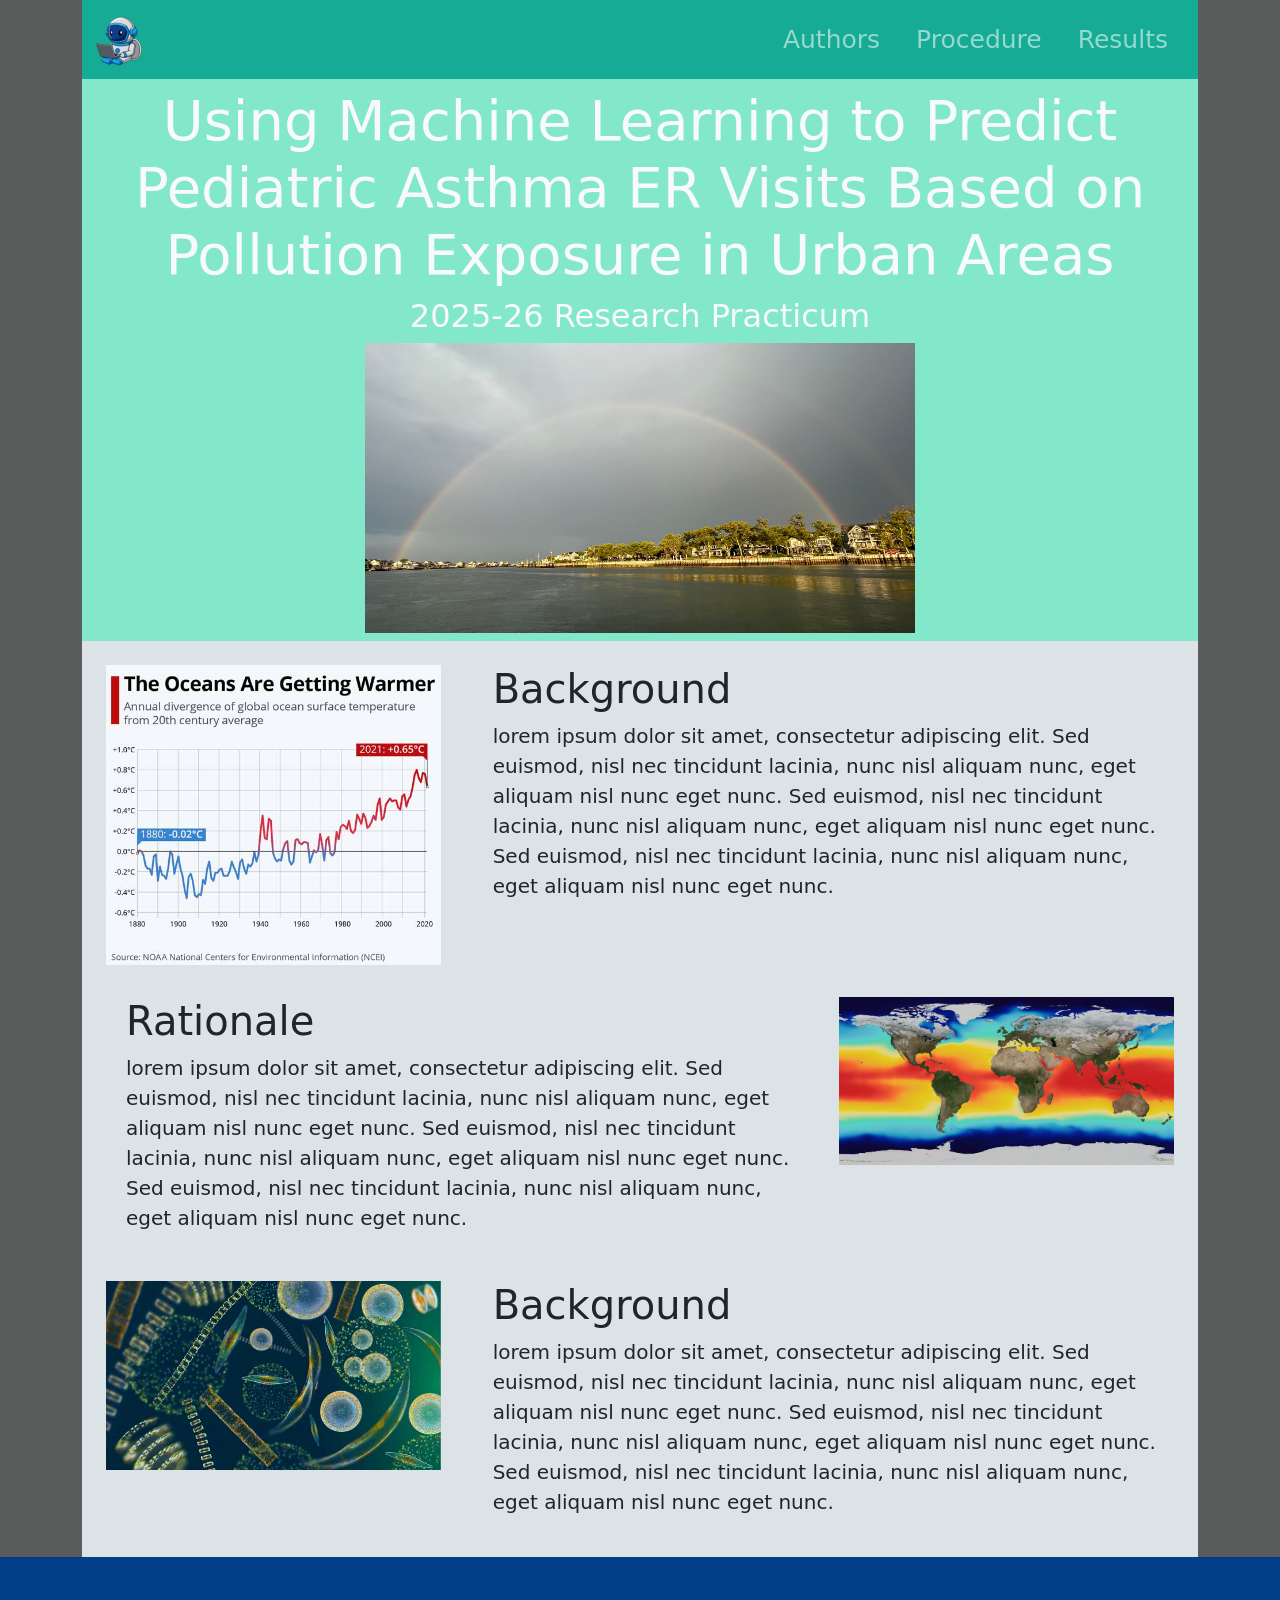
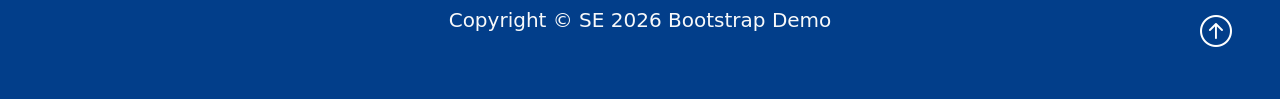
==== index.html @ dc65b010 "1st commit" ====
<!DOCTYPE html>
<html lang="en">

<head>
    <meta charset="UTF-8">
    <meta name="viewport" content="width=device-width, initial-scale=1.0">
    <title>Activity 2.1.5 Class Demo</title>

    <link href="https://cdn.jsdelivr.net/npm/bootstrap@5.3.8/dist/css/bootstrap.min.css" rel="stylesheet"
        integrity="sha384-sRIl4kxILFvY47J16cr9ZwB07vP4J8+LH7qKQnuqkuIAvNWLzeN8tE5YBujZqJLB" crossorigin="anonymous">


    <link rel="stylesheet" href="https://cdn.jsdelivr.net/npm/bootstrap-icons@1.13.1/font/bootstrap-icons.min.css">
    <link rel="stylesheet" href="styles.css">


    <script src="https://cdn.jsdelivr.net/npm/bootstrap@5.3.8/dist/js/bootstrap.bundle.min.js"
        integrity="sha384-FKyoEForCGlyvwx9Hj09JcYn3nv7wiPVlz7YYwJrWVcXK/BmnVDxM+D2scQbITxI"
        crossorigin="anonymous"></script>
</head>

<body class="body">
    <div class="container-lg min-vh-100">
        <header>
            <!-- Navbar -->
            <nav class="navbar navbar-expand-lg nav-background-color" data-bs-theme="dark">
                <div class="container"> <!-- Website brand -->
                    <a href="#" class="navbar-brand">
                        <img src="img/compsci.png" alt="Water Logo" class="d-inline-block align-text-top w-50">
                    </a>

                    
                    <!-- Hamburger Icon-->
                    <button class="navbar-toggler" type="button" data-bs-toggle="collapse" data-bs-target="#navmenu">
                        <span class="navbar-toggler-icon"></span>
                    </button>

                    <!-- Collapsible navbar menu with custom hover underline CSS animation -->
                    <div class="collapse navbar-collapse" id="navmenu"> <!-- Links to Hamburger -->
                        <ul class="navbar-nav ms-auto"> <!-- ms-auto provides auto margin spacing-->
                            <li class="nav-itm">
                                <a href="authors.html"
                                    class="nav-link hover-underline-animation nav-menu-item">Authors</a>
                            </li>
                            <li class="nav-itm">
                                <a href="procedure.html"
                                    class="nav-link hover-underline-animation nav-menu-item">Procedure</a>
                            </li>
                            <li class="nav-itm">
                                <a href="results.html"
                                    class="nav-link hover-underline-animation nav-menu-item">Results</a>
                            </li>
                        </ul>
                    </div>
                </div>

            </nav>
        </header>

        <section class="showcase text-light p-2 text-center">
            <div class="container">
                <div class="row">
                    
                    <div class="col-sm-12 p-0 d-flex align-items-center">
                        <div>
                            <div class="container">
                                <h1 class="display-4">Using Machine Learning to Predict Pediatric Asthma ER Visits Based on Pollution Exposure in Urban Areas</h1>
                                <!-- display-4 will make the <h1> stand out -->
                                <h2>2025-26 Research Practicum</h2>
                            </div>
                        </div>
                    </div>
                    <div class="col-sm-12 p-0 d-flex align-items-center">
                        <img src="img/img-5509.jpg" alt="Shark River" class="img-fluid center-image">
                        <!-- img-fluid won't expand image larger than the container  
                     and will scale appropriately if the browser gets narrower than the imag's set width -->
                    </div>
                </div>
            </div>
        </section>

        <section class="overview text-dark p-2 text-left"> <!-- Overview -->
            <div class="container">
                    <div class="row">
                        <div class="col-sm-4 p-3">
                            <img src="img/19418.jpeg" alt="Water Temperature Graph" class="img-fluid">
                        </div>
                        <div class="col-sm-8 p-3">
                            <h1 class="overview-left-padding">Background</h1>
                            <p class="lead overview-font overview-left-padding">
                                lorem ipsum dolor sit amet, consectetur adipiscing elit. Sed euismod, nisl nec tincidunt
                                lacinia, nunc nisl aliquam nunc, eget aliquam nisl nunc eget nunc.
                                Sed euismod, nisl nec tincidunt lacinia, nunc nisl aliquam nunc, eget aliquam nisl nunc
                                eget nunc.
                                Sed euismod, nisl nec tincidunt lacinia, nunc nisl aliquam nunc, eget aliquam nisl nunc
                                eget nunc.
                            </p>
                        </div>
                    </div>

                    <div class="row">
                            <div class="col-sm-8 p-3">
                                <h1 class="overview-left-padding">Rationale</h1>
                                <p class="lead overview-font overview-left-padding">
                                    lorem ipsum dolor sit amet, consectetur adipiscing elit. Sed euismod, nisl nec tincidunt
                                    lacinia, nunc nisl aliquam nunc, eget aliquam nisl nunc eget nunc.
                                    Sed euismod, nisl nec tincidunt lacinia, nunc nisl aliquam nunc, eget aliquam nisl nunc
                                    eget nunc.
                                    Sed euismod, nisl nec tincidunt lacinia, nunc nisl aliquam nunc, eget aliquam nisl nunc
                                    eget nunc.
                                </p>
                            </div>
                        <div class="col-sm-4 p-3">
                            <img src="img/watermap.jpg" alt="Water Map" class="img-fluid">
                        </div>
                    </div>

                    <div class="row">
                        <div class="col-sm-4 p-3">
                            <img src="img/phytoplankton-pnas.jpg" alt="Phytoplankton" class="img-fluid">
                        </div>
                        <div class="col-sm-8 p-3">
                            <h1 class="overview-left-padding">Background</h1>
                            <p class="lead overview-font overview-left-padding">
                                lorem ipsum dolor sit amet, consectetur adipiscing elit. Sed euismod, nisl nec tincidunt
                                lacinia, nunc nisl aliquam nunc, eget aliquam nisl nunc eget nunc.
                                Sed euismod, nisl nec tincidunt lacinia, nunc nisl aliquam nunc, eget aliquam nisl nunc
                                eget nunc.
                                Sed euismod, nisl nec tincidunt lacinia, nunc nisl aliquam nunc, eget aliquam nisl nunc
                                eget nunc.
                            </p>
                        </div>
                    </div>
            </div>
    </div>
    </section>

    <!-- Footer -->
    <footer class="p-5 footer text-light text-center position-relative">
        <div class="container">
            <p class="lead">Copyright &copy; SE 2026 Bootstrap Demo</p>
            <a href="#" class="position-absolute bottom-0 end-0 p-5">
                <i class="bi bi-arrow-up-circle h2 icon-white"></i>
            </a>
        </div>
    </footer>

    </div>

</body>

</html>
---- styles.css ----
/* ----------------- Class CSS ----------------- */

.about{
    width:400px;
    margin: auto;
}

.about-team{
    color:rgb(82, 81, 81)
}

.authors{
    background-color: #dbe3e7;
}

.body{
    background-color: rgb(90, 92, 92);
}

.chartjs-sample{
    background-color: #8fa3ab;
}

.footer{                
    background-color: #023E8A;
}

.icon-white{            /* Arrow icon at bottom of page */
    color: #FFFFFF;
}

.nav-background-color{   /* navbar background color */
    background-color: #15ab94;
}

.nav-menu-item{               /* navbar link text properties */
    font-size:25px;
    margin-left: 10px;
    margin-right: 10px;
}

.overview{
    background-color: #dbe3e7;
}

.overview-left-padding{
    padding-left: 20px;
}

.overview-right-padding{  
    padding-right: 20px;
}

.procedure{
    background-color: #dbe3e7;
    padding: 1px;
}

.showcase{
    background-color: #83e8ca; /*#0096c7*/
}

/* ----------------- ID CSS ----------------- */

/* -----------------Underline Animation CSS -----------------*/
#chart-wrapper{
    margin: auto;
    padding: 10px; 
    min-height: 400px;
    background-color: whitesmoke !important;
    justify-content: center;
    align-items: center;  
}

.center-image {
  display: block;
  margin-left: auto;
  margin-right: auto;
  width: 50%; 
}

.hover-underline-animation {
    display: inline-block;
    position: relative;
    /*color: #0087ca;*/
  }
  
.hover-underline-animation:after {
    content: '';
    position: absolute;
    width: 100%;
    transform: scaleX(0);
    height: 2px;
    bottom: 0;
    left: 0;
    background-color: #eae6e6;
    /*transform-origin: bottom right;*/
    transition: transform 0.35s ease-out;
}
  
.hover-underline-animation:hover:after {
    transform: scaleX(1);
    /*transform-origin: bottom left;*/
}
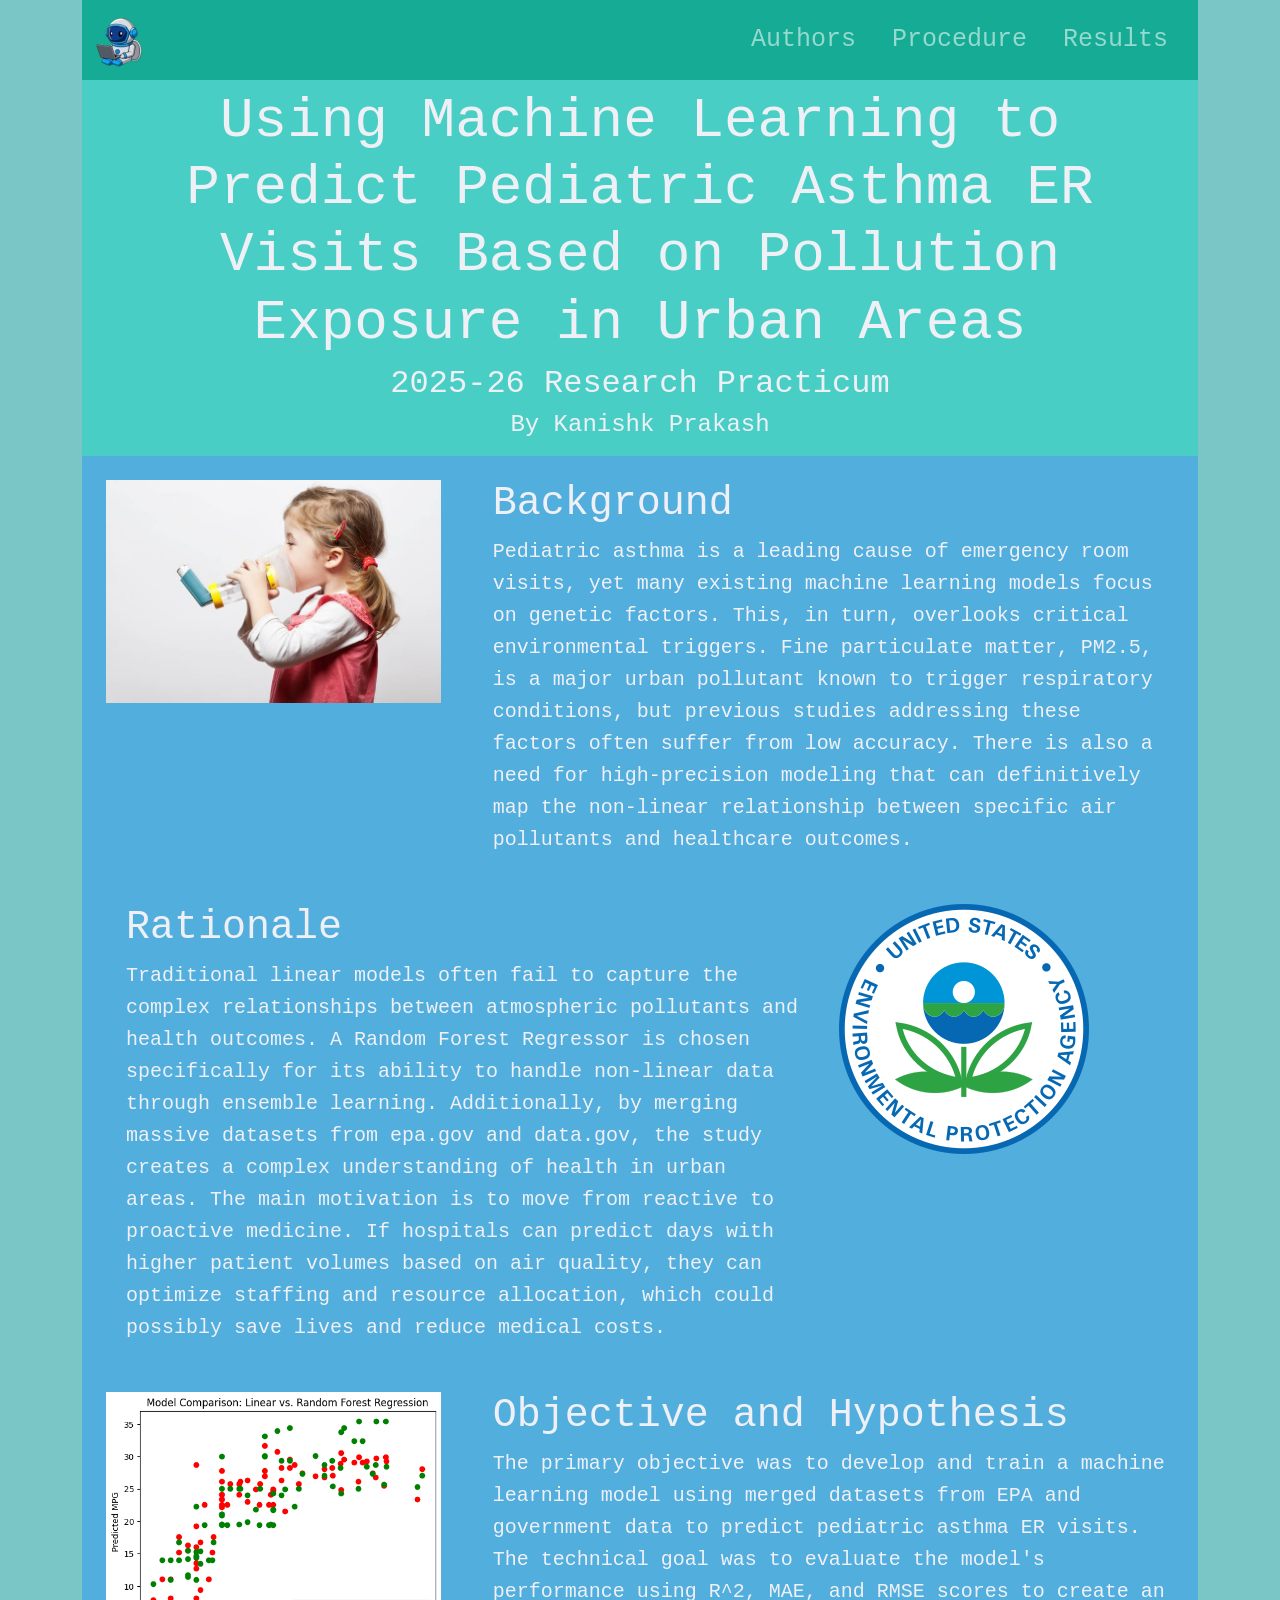
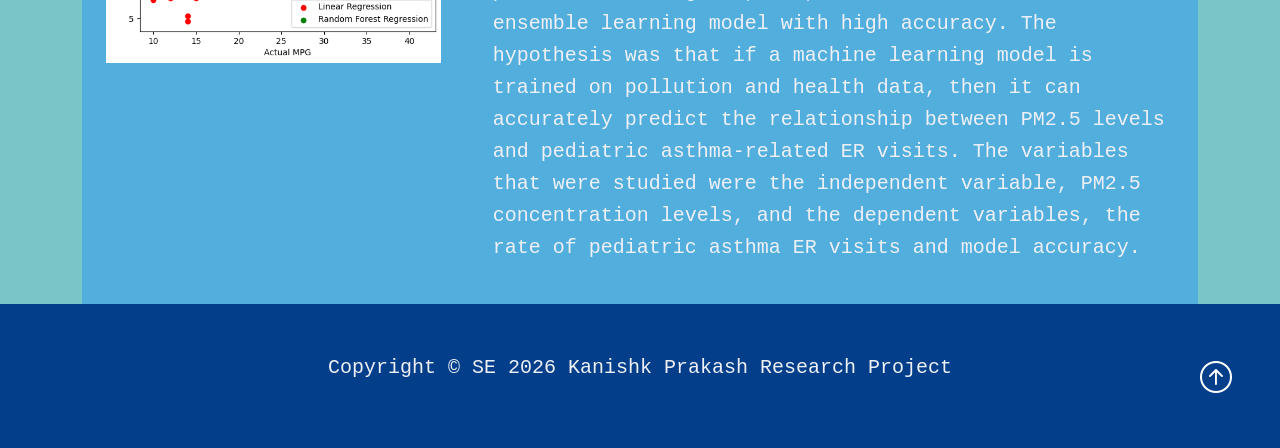
==== commit 5d63b769: "only authors page left" ====
--- a/index.html
+++ b/index.html
@@ -4,7 +4,7 @@
 <head>
     <meta charset="UTF-8">
     <meta name="viewport" content="width=device-width, initial-scale=1.0">
-    <title>Activity 2.1.5 Class Demo</title>
+    <title>Kanishk Prakash Research Project</title>
 
     <link href="https://cdn.jsdelivr.net/npm/bootstrap@5.3.8/dist/css/bootstrap.min.css" rel="stylesheet"
         integrity="sha384-sRIl4kxILFvY47J16cr9ZwB07vP4J8+LH7qKQnuqkuIAvNWLzeN8tE5YBujZqJLB" crossorigin="anonymous">
@@ -26,7 +26,7 @@
             <nav class="navbar navbar-expand-lg nav-background-color" data-bs-theme="dark">
                 <div class="container"> <!-- Website brand -->
                     <a href="#" class="navbar-brand">
-                        <img src="img/compsci.png" alt="Water Logo" class="d-inline-block align-text-top w-50">
+                        <img src="img/compsci.png" alt="Comp Sci Logo" class="d-inline-block align-text-top w-50">
                     </a>
 
                     
@@ -67,13 +67,9 @@
                                 <h1 class="display-4">Using Machine Learning to Predict Pediatric Asthma ER Visits Based on Pollution Exposure in Urban Areas</h1>
                                 <!-- display-4 will make the <h1> stand out -->
                                 <h2>2025-26 Research Practicum</h2>
+                                <h4>By Kanishk Prakash</h4>
                             </div>
                         </div>
-                    </div>
-                    <div class="col-sm-12 p-0 d-flex align-items-center">
-                        <img src="img/img-5509.jpg" alt="Shark River" class="img-fluid center-image">
-                        <!-- img-fluid won't expand image larger than the container  
-                     and will scale appropriately if the browser gets narrower than the imag's set width -->
                     </div>
                 </div>
             </div>
@@ -83,17 +79,19 @@
             <div class="container">
                     <div class="row">
                         <div class="col-sm-4 p-3">
-                            <img src="img/19418.jpeg" alt="Water Temperature Graph" class="img-fluid">
+                            <img src="img/child.jpeg" alt="Pediatric Asthma" class="img-fluid">
                         </div>
                         <div class="col-sm-8 p-3">
                             <h1 class="overview-left-padding">Background</h1>
                             <p class="lead overview-font overview-left-padding">
-                                lorem ipsum dolor sit amet, consectetur adipiscing elit. Sed euismod, nisl nec tincidunt
-                                lacinia, nunc nisl aliquam nunc, eget aliquam nisl nunc eget nunc.
-                                Sed euismod, nisl nec tincidunt lacinia, nunc nisl aliquam nunc, eget aliquam nisl nunc
-                                eget nunc.
-                                Sed euismod, nisl nec tincidunt lacinia, nunc nisl aliquam nunc, eget aliquam nisl nunc
-                                eget nunc.
+                                Pediatric asthma is a leading cause of emergency room visits, yet many existing 
+                                machine learning models focus on genetic factors. This, in turn, overlooks critical 
+                                environmental triggers. Fine particulate matter, PM2.5, is a major urban pollutant 
+                                known to trigger respiratory conditions, but previous studies addressing these factors 
+                                often suffer from low accuracy. There is also a need for high-precision modeling that 
+                                can definitively map the non-linear relationship between specific air pollutants and 
+                                healthcare outcomes.
+
                             </p>
                         </div>
                     </div>
@@ -102,32 +100,38 @@
                             <div class="col-sm-8 p-3">
                                 <h1 class="overview-left-padding">Rationale</h1>
                                 <p class="lead overview-font overview-left-padding">
-                                    lorem ipsum dolor sit amet, consectetur adipiscing elit. Sed euismod, nisl nec tincidunt
-                                    lacinia, nunc nisl aliquam nunc, eget aliquam nisl nunc eget nunc.
-                                    Sed euismod, nisl nec tincidunt lacinia, nunc nisl aliquam nunc, eget aliquam nisl nunc
-                                    eget nunc.
-                                    Sed euismod, nisl nec tincidunt lacinia, nunc nisl aliquam nunc, eget aliquam nisl nunc
-                                    eget nunc.
+                                    Traditional linear models often fail to capture the complex relationships 
+                                    between atmospheric pollutants and health outcomes. A Random Forest Regressor 
+                                    is chosen specifically for its ability to handle non-linear data through ensemble
+                                    learning. Additionally, by merging massive datasets from epa.gov and data.gov,
+                                    the study creates a complex understanding of health in urban areas. The main 
+                                    motivation is to move from reactive to proactive medicine. If hospitals can 
+                                    predict days with higher patient volumes based on air quality, they can 
+                                    optimize staffing and resource allocation, which could possibly save lives 
+                                    and reduce medical costs.
+
                                 </p>
                             </div>
                         <div class="col-sm-4 p-3">
-                            <img src="img/watermap.jpg" alt="Water Map" class="img-fluid">
+                            <img src="img/epa.jpeg" alt="EPA" class="img-fluid">
                         </div>
                     </div>
 
                     <div class="row">
                         <div class="col-sm-4 p-3">
-                            <img src="img/phytoplankton-pnas.jpg" alt="Phytoplankton" class="img-fluid">
+                            <img src="img/RanForReg.png" alt="Random Forrest Regressor" class="img-fluid">
                         </div>
                         <div class="col-sm-8 p-3">
-                            <h1 class="overview-left-padding">Background</h1>
+                            <h1 class="overview-left-padding">Objective and Hypothesis</h1>
                             <p class="lead overview-font overview-left-padding">
-                                lorem ipsum dolor sit amet, consectetur adipiscing elit. Sed euismod, nisl nec tincidunt
-                                lacinia, nunc nisl aliquam nunc, eget aliquam nisl nunc eget nunc.
-                                Sed euismod, nisl nec tincidunt lacinia, nunc nisl aliquam nunc, eget aliquam nisl nunc
-                                eget nunc.
-                                Sed euismod, nisl nec tincidunt lacinia, nunc nisl aliquam nunc, eget aliquam nisl nunc
-                                eget nunc.
+                                The primary objective was to develop and train a machine learning model using merged 
+                                datasets from EPA and government data to predict pediatric asthma ER visits. The technical 
+                                goal was to evaluate the model's performance using R^2, MAE, and RMSE scores to create an 
+                                ensemble learning model with high accuracy. The hypothesis was that if a machine learning 
+                                model is trained on pollution and health data, then it can accurately predict the relationship 
+                                between PM2.5 levels and pediatric asthma-related ER visits. The variables that were studied 
+                                were the independent variable, PM2.5 concentration levels, and the dependent variables, the 
+                                rate of pediatric asthma ER visits and model accuracy.
                             </p>
                         </div>
                     </div>
@@ -138,7 +142,7 @@
     <!-- Footer -->
     <footer class="p-5 footer text-light text-center position-relative">
         <div class="container">
-            <p class="lead">Copyright &copy; SE 2026 Bootstrap Demo</p>
+            <p class="lead">Copyright &copy; SE 2026 Kanishk Prakash Research Project</p>
             <a href="#" class="position-absolute bottom-0 end-0 p-5">
                 <i class="bi bi-arrow-up-circle h2 icon-white"></i>
             </a>
--- a/styles.css
+++ b/styles.css
@@ -14,11 +14,11 @@
 }
 
 .body{
-    background-color: rgb(90, 92, 92);
+    background-color: rgb(122, 198, 198);
 }
 
 .chartjs-sample{
-    background-color: #8fa3ab;
+    background-color: #7b959f;
 }
 
 .footer{                
@@ -28,6 +28,13 @@
 .icon-white{            /* Arrow icon at bottom of page */
     color: #FFFFFF;
 }
+
+
+* {
+    font-family: 'Courier New', Courier;
+
+    line-height: 1.6;
+    color: #eff0f6;}
 
 .nav-background-color{   /* navbar background color */
     background-color: #15ab94;
@@ -40,7 +47,12 @@
 }
 
 .overview{
-    background-color: #dbe3e7;
+    background-color: #51aedd;
+}
+
+li {
+    color: #000000;
+    font-family: 'Courier New', Courier;
 }
 
 .overview-left-padding{
@@ -52,12 +64,21 @@
 }
 
 .procedure{
-    background-color: #dbe3e7;
+    background-color: #48cec5;
     padding: 1px;
 }
 
+.list {
+    text-align: left;
+}
+
+.default {
+    color:#000000;
+}
+
+
 .showcase{
-    background-color: #83e8ca; /*#0096c7*/
+    background-color: #48cec5; /*#0096c7*/
 }
 
 /* ----------------- ID CSS ----------------- */
